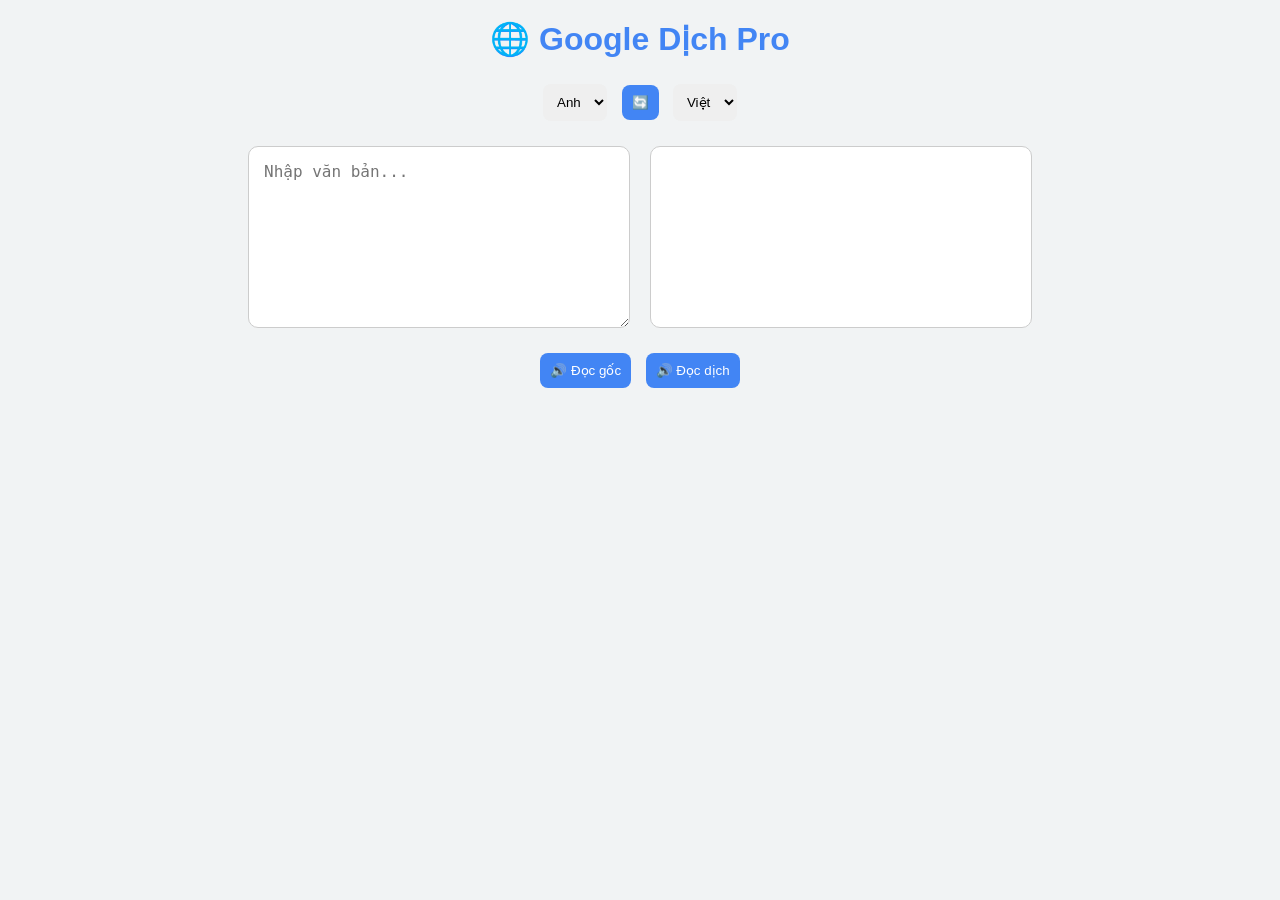
==== index.html @ acf506f9 "Rename Google dich 1.2.html to index.html" ====
<!DOCTYPE html>
<html lang="vi">
<head>
  <meta charset="UTF-8">
  <title>Google Dịch Pro</title>
  <meta name="viewport" content="width=device-width, initial-scale=1.0">

  <style>
    body {
      font-family: Arial, sans-serif;
      background: #f1f3f4;
      margin: 0;
      text-align: center;
    }

    h1 {
      color: #4285f4;
      margin-top: 20px;
    }

    .controls {
      margin: 20px;
    }

    select, button {
      padding: 10px;
      margin: 5px;
      border-radius: 8px;
      border: none;
      cursor: pointer;
    }

    button {
      background: #4285f4;
      color: white;
    }

    button:hover {
      background: #3367d6;
    }

    .container {
      display: flex;
      justify-content: center;
      gap: 20px;
      flex-wrap: wrap;
    }

    textarea, .output {
      width: 350px;
      height: 150px;
      padding: 15px;
      font-size: 16px;
      border-radius: 10px;
      border: 1px solid #ccc;
      background: white;
    }

    .output {
      overflow-y: auto;
    }
  </style>
</head>

<body>

<h1>🌐 Google Dịch Pro</h1>

<div class="controls">
  <select id="from">
    <option value="en">Anh</option>
    <option value="vi">Việt</option>
  </select>

  <button onclick="swapLang()">🔄</button>

  <select id="to">
    <option value="vi">Việt</option>
    <option value="en">Anh</option>
  </select>
</div>

<div class="container">
  <textarea id="inputText" placeholder="Nhập văn bản..."></textarea>
  <div class="output" id="output"></div>
</div>

<div class="controls">
  <button onclick="speakInput()">🔊 Đọc gốc</button>
  <button onclick="speakOutput()">🔊 Đọc dịch</button>
</div>

<script>
let timeout;

// 🔹 Tự dịch khi gõ
document.getElementById("inputText").addEventListener("input", () => {
  clearTimeout(timeout);
  timeout = setTimeout(translateText, 500);
});

// 🔹 Hàm dịch
async function translateText() {
  let text = document.getElementById("inputText").value;
  let from = document.getElementById("from").value;
  let to = document.getElementById("to").value;

  if (!text.trim()) {
    document.getElementById("output").innerText = "";
    return;
  }

  try {
    let res = await fetch(
      `https://api.mymemory.translated.net/get?q=${encodeURIComponent(text)}&langpair=${from}|${to}`
    );

    let data = await res.json();

    document.getElementById("output").innerText =
      data.responseData.translatedText;

  } catch {
    document.getElementById("output").innerText = "Lỗi dịch!";
  }
}

// 🔹 Đổi ngôn ngữ
function swapLang() {
  let from = document.getElementById("from");
  let to = document.getElementById("to");

  let temp = from.value;
  from.value = to.value;
  to.value = temp;

  translateText();
}

// 🔹 Hàm đọc chung
function speak(text, lang) {
  let speech = new SpeechSynthesisUtterance(text);
  speech.lang = (lang === "vi") ? "vi-VN" : "en-US";
  speech.rate = 1;
  speech.pitch = 1;
  speechSynthesis.speak(speech);
}

// 🔹 Đọc gốc
function speakInput() {
  let text = document.getElementById("inputText").value;
  let lang = document.getElementById("from").value;
  speak(text, lang);
}

// 🔹 Đọc dịch
function speakOutput() {
  let text = document.getElementById("output").innerText;
  let lang = document.getElementById("to").value;
  speak(text, lang);
}
</script>

</body>
</html>
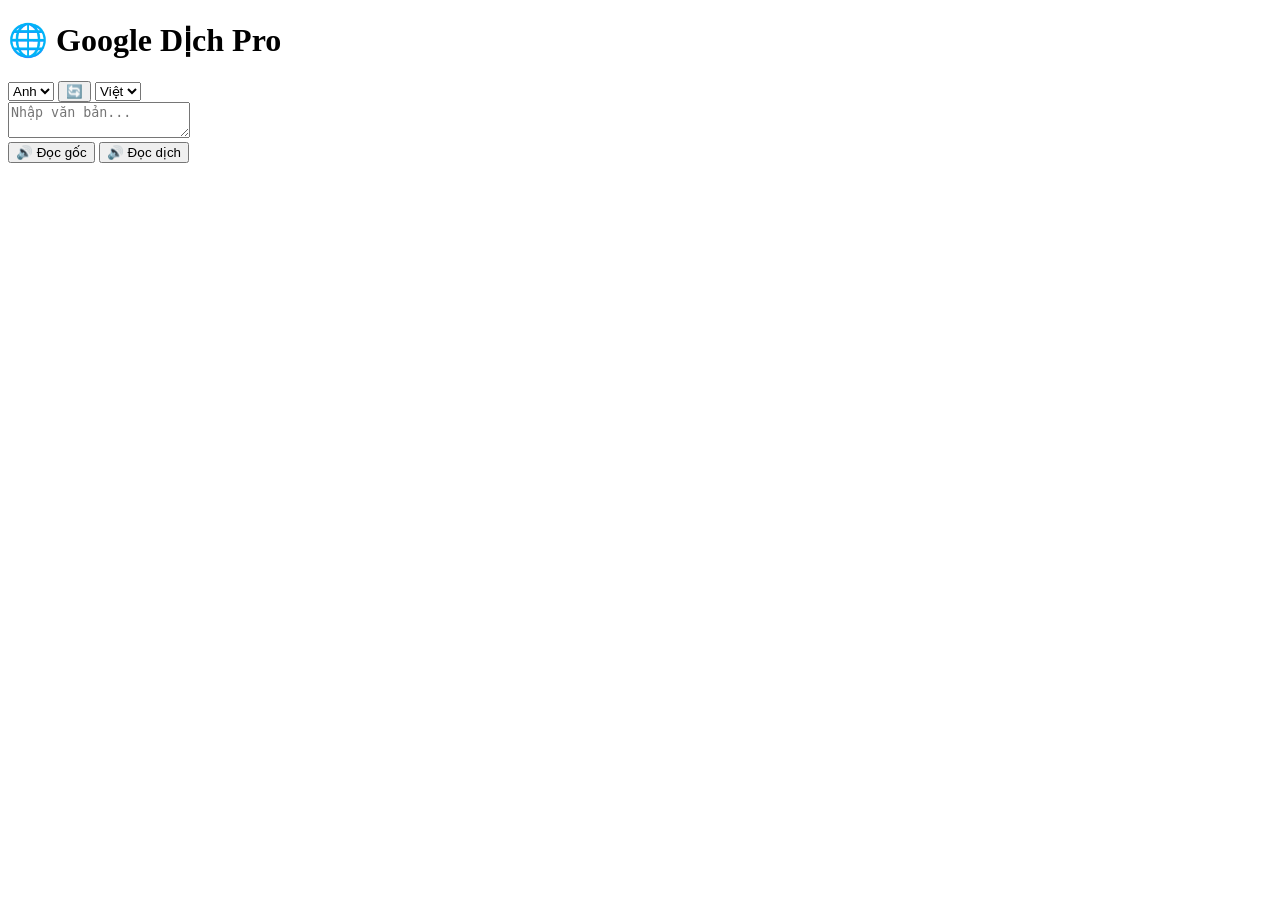
==== commit 58a3f3bd: "Update index.html" ====
--- a/index.html
+++ b/index.html
@@ -5,61 +5,8 @@
   <title>Google Dịch Pro</title>
   <meta name="viewport" content="width=device-width, initial-scale=1.0">
 
-  <style>
-    body {
-      font-family: Arial, sans-serif;
-      background: #f1f3f4;
-      margin: 0;
-      text-align: center;
-    }
-
-    h1 {
-      color: #4285f4;
-      margin-top: 20px;
-    }
-
-    .controls {
-      margin: 20px;
-    }
-
-    select, button {
-      padding: 10px;
-      margin: 5px;
-      border-radius: 8px;
-      border: none;
-      cursor: pointer;
-    }
-
-    button {
-      background: #4285f4;
-      color: white;
-    }
-
-    button:hover {
-      background: #3367d6;
-    }
-
-    .container {
-      display: flex;
-      justify-content: center;
-      gap: 20px;
-      flex-wrap: wrap;
-    }
-
-    textarea, .output {
-      width: 350px;
-      height: 150px;
-      padding: 15px;
-      font-size: 16px;
-      border-radius: 10px;
-      border: 1px solid #ccc;
-      background: white;
-    }
-
-    .output {
-      overflow-y: auto;
-    }
-  </style>
+  <!-- link CSS -->
+  <link rel="stylesheet" href="style.css">
 </head>
 
 <body>
@@ -90,76 +37,8 @@
   <button onclick="speakOutput()">🔊 Đọc dịch</button>
 </div>
 
-<script>
-let timeout;
-
-// 🔹 Tự dịch khi gõ
-document.getElementById("inputText").addEventListener("input", () => {
-  clearTimeout(timeout);
-  timeout = setTimeout(translateText, 500);
-});
-
-// 🔹 Hàm dịch
-async function translateText() {
-  let text = document.getElementById("inputText").value;
-  let from = document.getElementById("from").value;
-  let to = document.getElementById("to").value;
-
-  if (!text.trim()) {
-    document.getElementById("output").innerText = "";
-    return;
-  }
-
-  try {
-    let res = await fetch(
-      `https://api.mymemory.translated.net/get?q=${encodeURIComponent(text)}&langpair=${from}|${to}`
-    );
-
-    let data = await res.json();
-
-    document.getElementById("output").innerText =
-      data.responseData.translatedText;
-
-  } catch {
-    document.getElementById("output").innerText = "Lỗi dịch!";
-  }
-}
-
-// 🔹 Đổi ngôn ngữ
-function swapLang() {
-  let from = document.getElementById("from");
-  let to = document.getElementById("to");
-
-  let temp = from.value;
-  from.value = to.value;
-  to.value = temp;
-
-  translateText();
-}
-
-// 🔹 Hàm đọc chung
-function speak(text, lang) {
-  let speech = new SpeechSynthesisUtterance(text);
-  speech.lang = (lang === "vi") ? "vi-VN" : "en-US";
-  speech.rate = 1;
-  speech.pitch = 1;
-  speechSynthesis.speak(speech);
-}
-
-// 🔹 Đọc gốc
-function speakInput() {
-  let text = document.getElementById("inputText").value;
-  let lang = document.getElementById("from").value;
-  speak(text, lang);
-}
-
-// 🔹 Đọc dịch
-function speakOutput() {
-  let text = document.getElementById("output").innerText;
-  let lang = document.getElementById("to").value;
-  speak(text, lang);
-}
-</script>
+<!-- link JS -->
+<script src="script.js"></script>
 
 </body>
 </html>
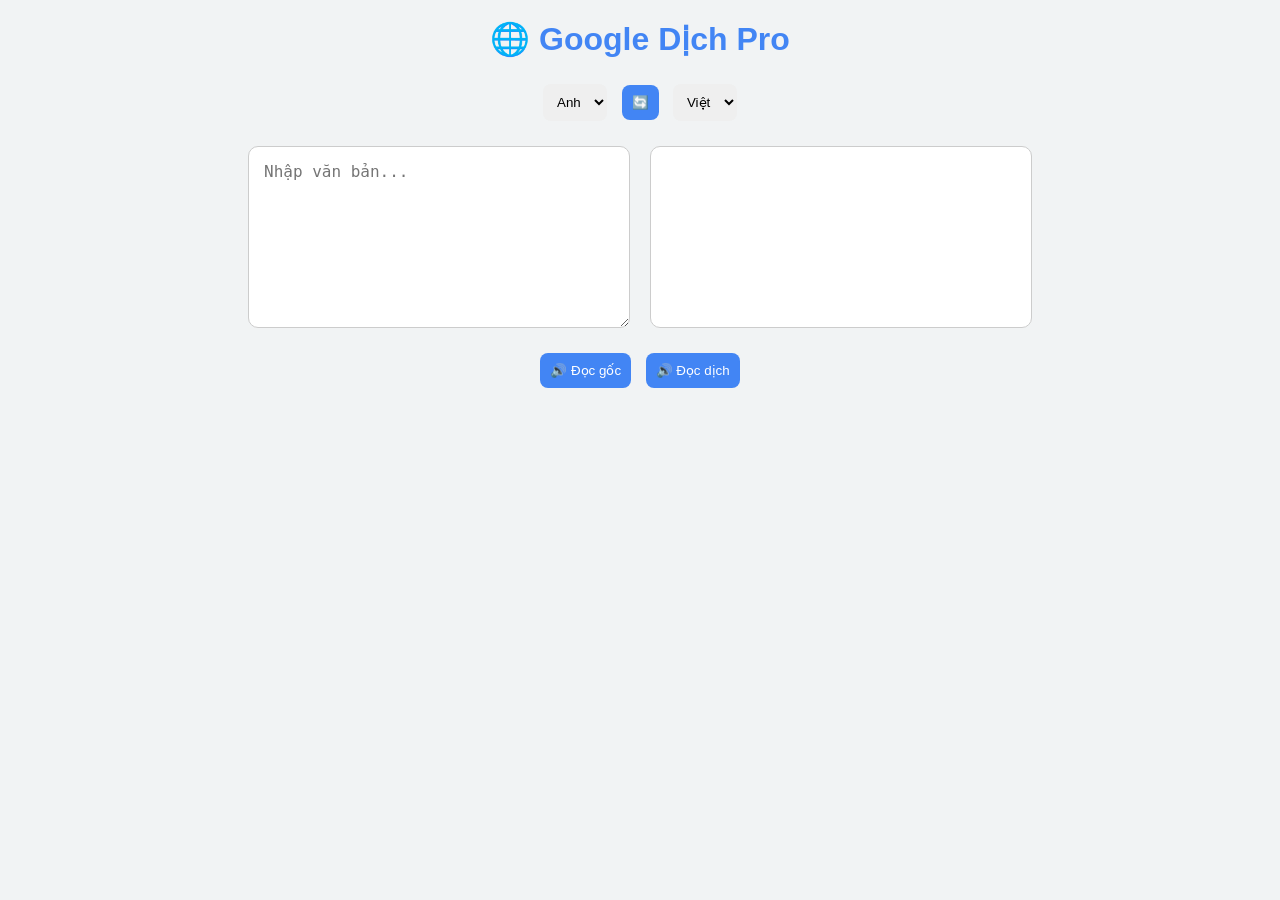
==== commit 9d1311cf: "Update index.html" ====
--- a/index.html
+++ b/index.html
@@ -2,7 +2,7 @@
 <html lang="vi">
 <head>
   <meta charset="UTF-8">
-  <title>Google Dịch Pro</title>
+  <title>Google Dịch 1.2</title>
   <meta name="viewport" content="width=device-width, initial-scale=1.0">
 
   <!-- link CSS -->
--- a/style.css
+++ b/style.css
@@ -0,0 +1,53 @@
+body {
+  font-family: Arial, sans-serif;
+  background: #f1f3f4;
+  margin: 0;
+  text-align: center;
+}
+
+h1 {
+  color: #4285f4;
+  margin-top: 20px;
+}
+
+.controls {
+  margin: 20px;
+}
+
+select, button {
+  padding: 10px;
+  margin: 5px;
+  border-radius: 8px;
+  border: none;
+  cursor: pointer;
+}
+
+button {
+  background: #4285f4;
+  color: white;
+}
+
+button:hover {
+  background: #3367d6;
+}
+
+.container {
+  display: flex;
+  justify-content: center;
+  gap: 20px;
+  flex-wrap: wrap;
+}
+
+textarea, .output {
+  width: 350px;
+  height: 150px;
+  padding: 15px;
+  font-size: 16px;
+  border-radius: 10px;
+  border: 1px solid #ccc;
+  background: white;
+}
+
+.output {
+  overflow-y: auto;
+}
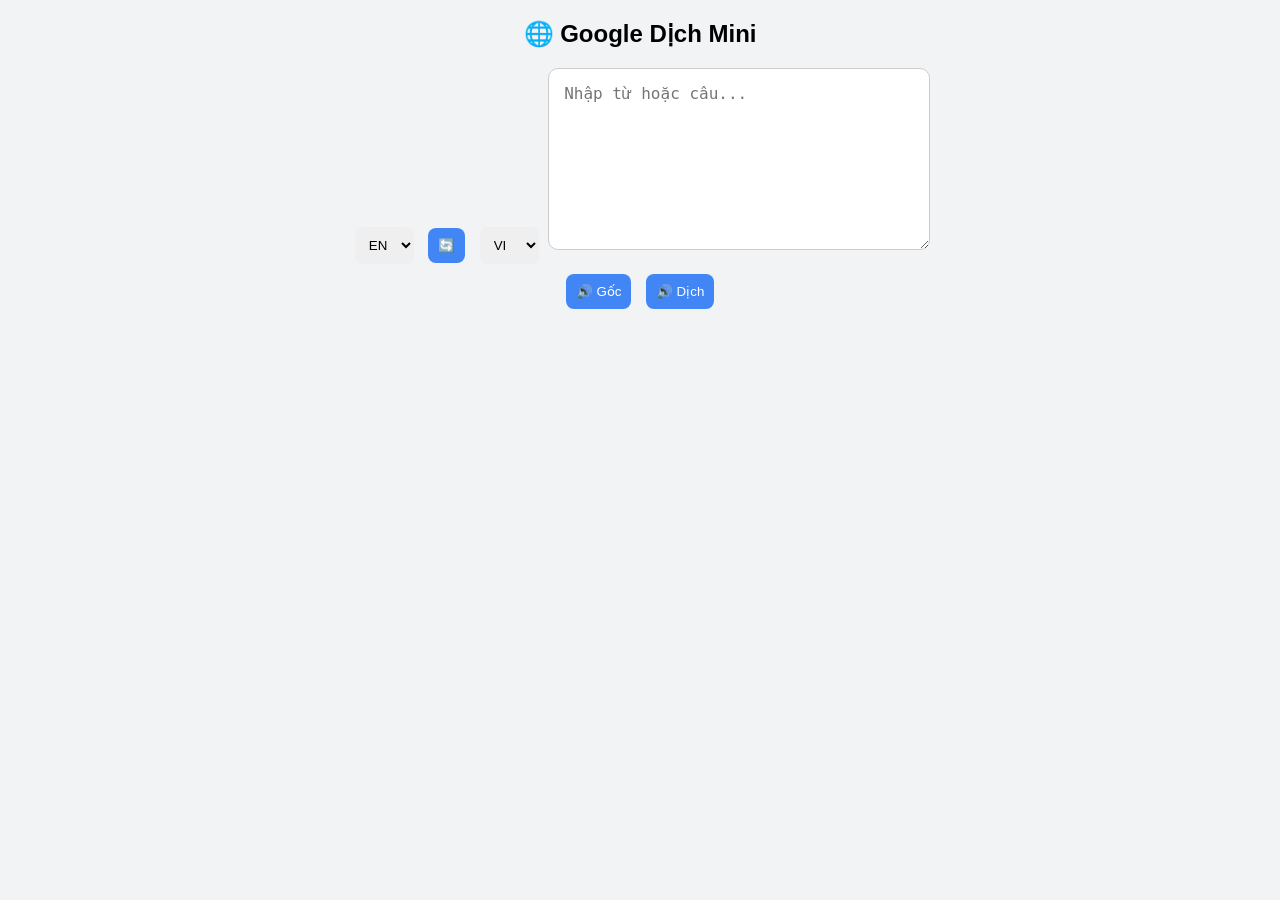
==== commit 6351e300: "Update index.html" ====
--- a/index.html
+++ b/index.html
@@ -1,43 +1,36 @@
 <!DOCTYPE html>
 <html lang="vi">
 <head>
-  <meta charset="UTF-8">
-  <title>Google Dịch 1.2</title>
-  <meta name="viewport" content="width=device-width, initial-scale=1.0">
+<meta charset="UTF-8">
+<title>Google Dịch 1.2</title>
 
-  <!-- link CSS -->
-  <link rel="stylesheet" href="style.css">
+<link rel="stylesheet" href="style.css">
 </head>
 
 <body>
 
-<h1>🌐 Google Dịch Pro</h1>
+<h2>🌐 Google Dịch Mini</h2>
 
-<div class="controls">
-  <select id="from">
-    <option value="en">Anh</option>
-    <option value="vi">Việt</option>
-  </select>
+<select id="from">
+  <option value="en">EN</option>
+  <option value="vi">VI</option>
+</select>
 
-  <button onclick="swapLang()">🔄</button>
+<button onclick="swap()">🔄</button>
 
-  <select id="to">
-    <option value="vi">Việt</option>
-    <option value="en">Anh</option>
-  </select>
-</div>
+<select id="to">
+  <option value="vi">VI</option>
+  <option value="en">EN</option>
+</select>
 
-<div class="container">
-  <textarea id="inputText" placeholder="Nhập văn bản..."></textarea>
-  <div class="output" id="output"></div>
-</div>
+<textarea id="inp" placeholder="Nhập từ hoặc câu..."></textarea>
 
-<div class="controls">
-  <button onclick="speakInput()">🔊 Đọc gốc</button>
-  <button onclick="speakOutput()">🔊 Đọc dịch</button>
-</div>
+<div id="out"></div>
+<div id="type"></div>
 
-<!-- link JS -->
+<button onclick="speak(inp.value,from.value)">🔊 Gốc</button>
+<button onclick="speak(out.innerText,to.value)">🔊 Dịch</button>
+
 <script src="script.js"></script>
 
 </body>
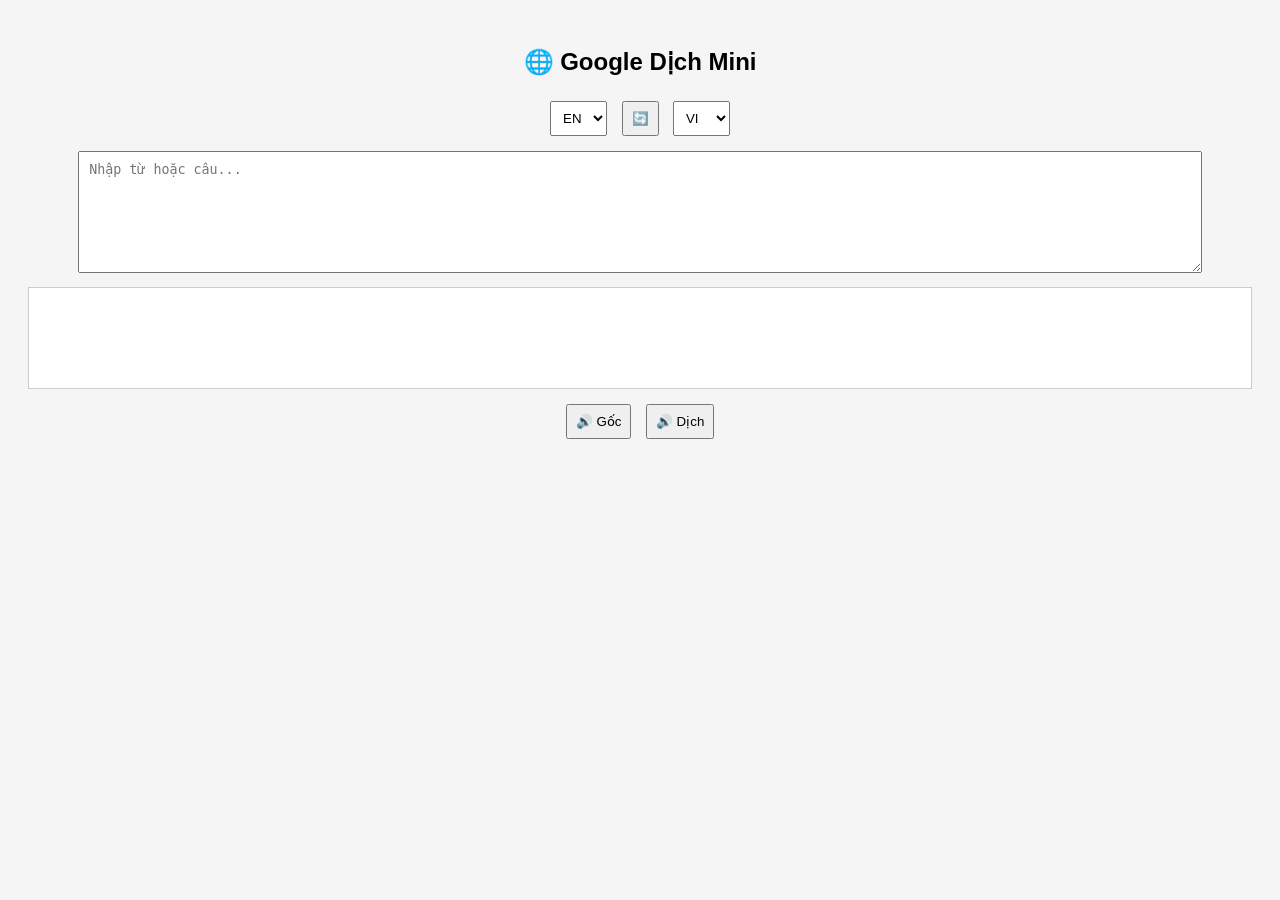
==== commit 098794fb: "Update index.html" ====
--- a/index.html
+++ b/index.html
@@ -3,7 +3,7 @@
 <head>
 <meta charset="UTF-8">
 <title>Google Dịch 1.2</title>
-
+<link rel="icon" href="icons8-globe-with-meridians-96.png">
 <link rel="stylesheet" href="style.css">
 </head>
 
--- a/style.css
+++ b/style.css
@@ -1,53 +1,31 @@
-body {
-  font-family: Arial, sans-serif;
-  background: #f1f3f4;
-  margin: 0;
-  text-align: center;
+body{
+  font-family:sans-serif;
+  text-align:center;
+  padding:20px;
+  background:#f5f5f5;
 }
 
-h1 {
-  color: #4285f4;
-  margin-top: 20px;
+textarea{
+  width:90%;
+  height:100px;
+  margin:10px;
+  padding:10px;
 }
 
-.controls {
-  margin: 20px;
+button,select{
+  padding:8px;
+  margin:5px;
 }
 
-select, button {
-  padding: 10px;
-  margin: 5px;
-  border-radius: 8px;
-  border: none;
-  cursor: pointer;
+#out{
+  border:1px solid #ccc;
+  padding:10px;
+  min-height:80px;
+  background:#fff;
 }
 
-button {
-  background: #4285f4;
-  color: white;
+#type{
+  margin-top:10px;
+  font-weight:bold;
+  color:#555;
 }
-
-button:hover {
-  background: #3367d6;
-}
-
-.container {
-  display: flex;
-  justify-content: center;
-  gap: 20px;
-  flex-wrap: wrap;
-}
-
-textarea, .output {
-  width: 350px;
-  height: 150px;
-  padding: 15px;
-  font-size: 16px;
-  border-radius: 10px;
-  border: 1px solid #ccc;
-  background: white;
-}
-
-.output {
-  overflow-y: auto;
-}
